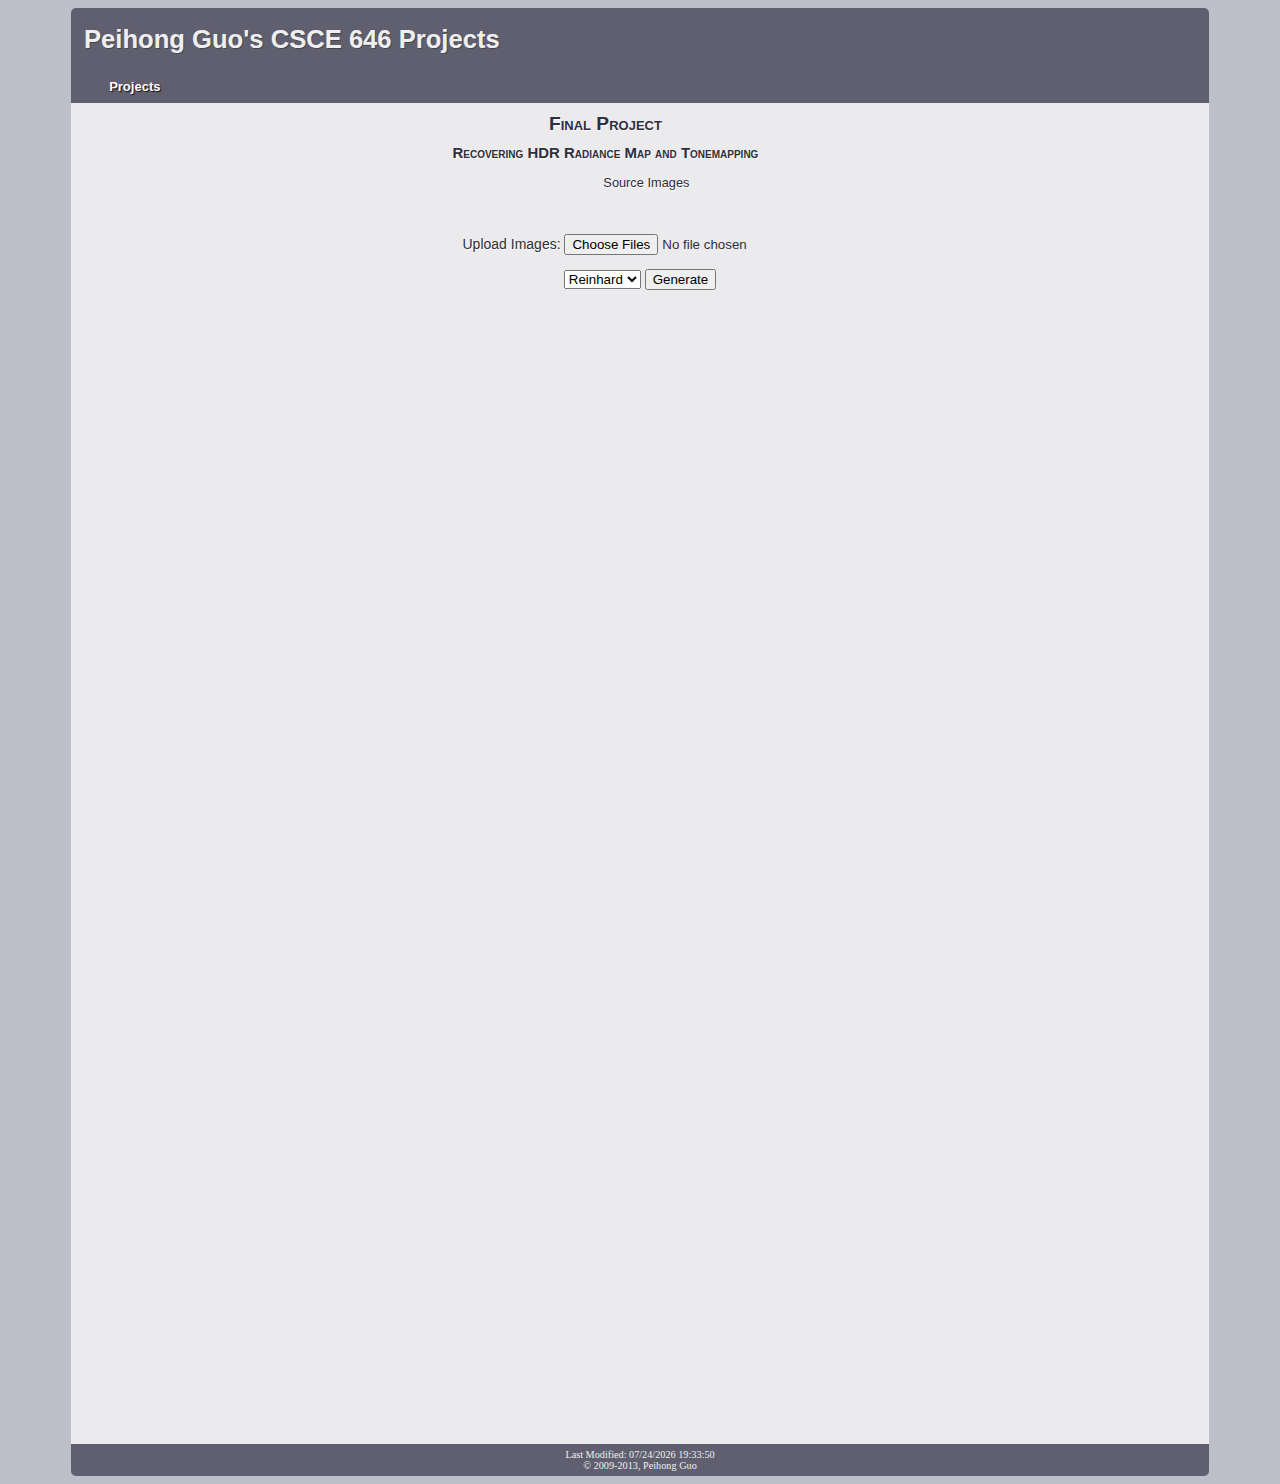
==== finalproject/index.html @ 50c7c921 "1. added bilateral hdr tonemapping 2. added exif support" ====
<head>
    <title>Viza654/CSCE646 - Digital Image</title>
    <meta http-equiv='Content-Type' content='text/html; charset=utf-8'>
    <link rel='stylesheet' type='text/css' href='../style.css' media="screen, print, projection">
    <script type="text/javascript" src="jquery-1.10.2.js"></script>

    <!-- NumericJS -->
    <script type="text/javascript" src="numericjs/numeric.js"></script>
    <script type="text/javascript" src="numericjs/iterative.js"></script>
    <!-- ExifJS -->
    <script type="text/javascript" src="exifjs/binaryajax.js"></script>
    <script type="text/javascript" src="exifjs/exif.js"></script>

    <script type="text/javascript" src="point.js"></script>
    <script type="text/javascript" src="vector.js"></script>
    <script type="text/javascript" src="matrix.js"></script>
    <script type="text/javascript" src="filter.js"></script>
    <script type="text/javascript" src="image.js"></script>
    <script type="text/javascript" src="imageutils.js"></script>
    <script type="text/javascript" src="transformation.js"></script>
    <script type="text/javascript" src="utils.js"></script>
    <script type="text/javascript" src="tonemapping.js"></script>
    <script type="text/javascript" src="main.js"></script>
    <style>
        p.operations{
            font-size: 11
        }
        table.operations{
            font-size: 11
        }
        td{
            align: center
        }
        .sourceimg {
            border: 1px solid yellow;
        }
    </style>
</head>
<body text="#000000" bgcolor="#ffffff">
<header>
    <h1>Peihong Guo's CSCE 646 Projects</h1>
    <div id="navbar" class="stretchx">
        <table id="navtable" class="left">
            <tr><td><a class="navlink" href="../index.html" id="nav_bio">Projects</a></td></tr>
        </table>
    </div>
</header>
<article>
    <div id="maincontent">
        <div class="content">

            <div align=center>
                <h2>Final Project</h2>
                <h3>Recovering HDR Radiance Map and Tonemapping</h3>
            </div>

            <div id="sourceimages" border=0 padding="0" width=90% align=center>
            <p>Source Images</p>
            </div>

            <table border=0 cellspacing=5 cellpadding=5 width=90% align=center>

                <tr>
                    <td align=center>
                        <div class="submissiondes">
                            <p>Upload Images:
                                <input type="file" id="files" name="files[]" multiple/>
                                <output id="list"></output>
                            </p>
                            <p>
                                <select id="tmselect">
                                    <option value="reinhard">Reinhard</option>
                                    <option value="bilateral">Bilateral</option>
                                </select>
                                <button id="genButton">Generate</button>
                            </p>
                        </div>
                        <div>
                            <canvas id="mycanvas" border=0 width=640px height=480px></canvas>
                        </div>
                        <div>
                            <canvas id="rescanvas" border=0 width=640px height=480px></canvas>
                        </div>
                    </td>
                </tr>
                <tr>
                    <td align="center">
                        <div id="pascii">
                        </div>
                        <canvas id="bitmap"></canvas>
                    </td>
                </tr>

            </table>

        </div>
    </div>
    </div>
    </div>
</article>
<footer>
    <div class="info">
        Last Modified: <script type="text/javascript">document.write(document.lastModified)</script><br>
        &copy 2009-2013, Peihong Guo
    </div>
</footer>
</body>
</html>
---- style.css ----
body {
  height: auto;
  background:#BFBFCA;
  font-size:0.8em;
  overflow: auto;
}

header{
	position: relative;
	background-color: #5F5F6F;
	margin: auto;
	min-width: 1000px;
    max-width: 90%;
    width: auto;
	height: auto;
	border: 0;
    border-radius: 5px 5px 0px 0px;
	-webkit-border-radius: 5px 5px 0px 0px;
	-moz-border-radius: 5px 5px 0px 0px;	
	z-index: 1;
	overflow: auto;
}

footer{
	position: relative;
	background-color: #5F5F6F;
	color: #EFEFEF;
	margin: auto;
	min-width: 1000px;
    max-width: 90%;
    width: auto;
	height: auto;
	border: 0;
    border-radius: 0px 0px 5px 5px;
	-webkit-border-radius: 0px 0px 5px 5px;
	-moz-border-radius: 0px 0px 5px 5px;
	z-index: 1;
	overflow: auto;
	text-align: center;
}

article{
    position: relative;
    margin: auto;
    min-width: 1000px;
    max-width: 90%;
    width: auto;
    height: auto;
	border: 0;
	z-index: 1;
	overflow: auto;
}

.info{
	font-size: 80%;
	padding: 5px;
}

#maincontent {
  display: block;
  position: relative;
  background-position: left top;
  background-size: 100%;
  background-repeat: repeat-y;
  background-color: rgba(250, 250, 250, 0.75);
  float: left;
  width: 100%;
  height: auto;
  border:solid 0px;
  margin:0 0 0 0;
  padding:0 0 0 0;
  overflow:auto;
}

#navbar{
  display:block;
  background-position: left top;
  background-size: 100%;
  position:relative;
  float:left;
  left: 2.5%;
  width: 95%;
  height: 32px;
  border:solid 0px;
  margin:0 0 0 0;
  padding:0 0 0 0;
  overflow:hidden;
}


.dummy{
}

.stretch{
    width:100%;
    height:100%;
}

.stretchy{
    height:auto;
}

.stretchx{
    width:auto;
}

.stretchminy{
    display:block;
    width:100%;
    min-height:0%;
    height:auto;
    z-index:0;
    position:relative;
}


#photo {
  background:antiquewhite;
  width:150px;
  height:200px;
  float:left;
  position:relative;
  top: 5%;
  left:72%;
  border-style:groove;
  border-width:3px;
  border-color:antiquewhite;
  -moz-box-shadow: 5px 5px 10px #000000;
  -webkit-box-shadow: 5px 5px 10px #000000;
  box-shadow: 5px 5px 10px #000000;
}

#photoimg {
  width:150px;
  height:200px;
}

#info {
  position:relative;
  left: -5%;
  height:190px;
  padding-top:10px;
}

#contact {
  left:2.5%;
  font-size:95%;
  font-family:"Lucida Grande", Lucida, Verdana, sans-serif;
  line-height:1.5em;
}

#navigator {
  margin-top:1em;
  position:relative;
  width:100%;
  height:5%;
  /*background:orange;*/
  text-align:center;
  border-top-width:1px;
  border-bottom-width:1px;
  border-color:white;
  text-align:center;
  margin-left:0em;
  margin-right:0em;
  padding-left:0em;
  padding-right:0em;
}

.navlink {
  font-family:"Lucida Grande", Lucida, Verdana, sans-serif;
  text-shadow: 1px 1px 1px #111111;
  text-align:center;
  position:relative;
  font-size:13px;
  display:block;
  height:2em;
  line-height:2em;
  /*background:beige;*/
  font-weight:bold;
  color:white;
  padding-left:0.5em;
  padding-right:0.5em;
  margin-left:0em;
  margin-right:0em;
  text-decoration:none;
}

.navlink_selected {
  background-repeat: no-repeat;
  background-size: 100%;
  background-color: #AF9090;
  font-family:"Lucida Grande", Lucida, Verdana, sans-serif;
  text-shadow: 1px 1px 1px #222222;
  text-align:center;
  position:relative;
  font-size:13px;
  display:block;
  height:2em;
  line-height:2em;
  /*background:beige;*/
  font-weight:bold;
  color:white;
  padding-left:0.5em;
  padding-right:0.5em;
  margin-left:0em;
  margin-right:0em;
  text-decoration:none;
  -moz-box-shadow: 0px 0px 15px #222222;
  -webkit-box-shadow: 0px 0px 15px #222222;
  box-shadow: 0px 0px 15px #222222;
}

.navlink:hover, .navlink_selected:hover {
  background-repeat: no-repeat;
  background-size: 100%;
  background-color: #BCBFCF;
  color:#3F3F3F;
  text-shadow: 1px 1px 1px #EFEFEF;
  border-top-color:red;
  padding-left:0.5em;
  padding-right:0.5em;
  margin-left:0em;
  margin-right:0em;
}


h1 {
  font-family:"Lucida Grande", Lucida, Verdana, sans-serif;
  margin-left:0.5em;
  margin-right:0.5em;
  color:#efefef;
  text-shadow: 1px 1px 0px rgba(64, 64, 64, 0.75);
}

h2 {
  font-family:"Lucida Grande", Lucida, Verdana, sans-serif;
  margin:0.5em;
  padding:0em;
  color:#2f2f3f;
  font-variant:small-caps;
  position:relative;
  left:-4%;
  text-shadow: 1px 1px 0px rgba(255, 255, 255, 0.75);
}

h3 {
  font-family:"Lucida Grande", Lucida, Verdana, sans-serif;
  margin:0.5em;
  padding:0em;
  color:#2f2f3f;
  font-variant:small-caps;
  position:relative;
  left:-4%;
  text-shadow: 1px 1px 0px rgba(255, 255, 255, 0.75);
}

table.center {
  width:70%; 
  margin-left:15%; 
  margin-right:15%;}

div {
    background-size: 100%;
}

p {
  font-size:100%;
  font-family:"Lucida Grande", Lucida, Verdana, sans-serif;
  line-height:1.4em;
  color:#2f2f3f;
  text-shadow: 1px 1px 0px rgba(255, 255, 255, 0.75);
}

ul {
  font-family:"Lucida Grande", Lucida, Verdana, sans-serif;
  color:#2f2f3f;
  text-shadow: 1px 1px 0px rgba(255, 255, 255, 0.75);
}

li {
  font-family:"Lucida Grande", Lucida, Verdana, sans-serif;
  color:#2f2f3f;
  text-shadow: 1px 1px 0px rgba(255, 255, 255, 0.75);
}

#email{
  color:#2f4fff;
  text-shadow: 1px 1px 0px rgba(255, 255, 255, 0.75);
}

.mylink:link {
color: #4488FF;
display: inline;
}

.mylink:visited {
color: #707070;
}

.mylink:hover {
color: #4488FF;
text-shadow: #777777;
background-color: rgba(200, 200, 225, 0.75);
box-shadow:inset 0 0 6px rgba(32, 32, 32, 0.5);
background-size: auto;
border-radius: 4px 4px 4px 4px;
}

.mylink:active{
color:#EFAFAF
}

.section {
  padding-left:6em;
  padding-right:6em;
}

.content {
  position: relative;
  left: 5%;
  width: 90%;
  height: auto;
  text-indent:1em;
  text-align:justify;
  z-index:10;
  overflow: auto;
}

#imgbox{
   position: relative;
   left: 50%;
   width: 450px;
   height: 200px;
   margin-left: -225px;
}

.imgimage{
	width: 450px;
	height: 174px;
	border-radius: 20px;
	box-shadow: 0px 0px 32px rgba(250, 250, 250, 0.75);
}

.projectentry{
	position: relative;
	width: 45%;
	display: inline-block;
	padding: 0;
	margin: 0;
	height: 120px;
	z-index: 2;
}

.projectdes{
	text-align: left;
	color: #222222;
	font-size: 14px;
    position: absolute;
	top: 0;
	left: 50%;
    width: 50%;
	padding: 0;
	margin: 0;
    display: block;
    height: 100%;
	z-index: 2;
}

.projectimg{
	position: absolute;
	top: 0;
	left: 5%;
	padding: 0;
	margin: 0;	
	max-width: 40%;
	display: block;
    max-height: 100%;
	border-radius: 8px;
	z-index: 2;
}

.projectimg:hover{
	box-shadow: 0px 0px 32px rgba(64, 160, 250, 0.75);
}

.submissionimg{
	position: relative;
	top: 0;
	padding: 0;
	margin: 0;	
	width: 640px;
	display: block;
	border-radius: 16px;
	z-index: 2;
}

.submissionimg:hover{
	box-shadow: 0px 0px 32px rgba(64, 160, 250, 0.75);
}

.submissiondes{
	text-align: center;
	font-size: 14px;
	padding: 5;
	display: block;
}

#faq_item{
	color:#2F9F6F;
}

#code_item{	
	position: relative;
	width:90%;
	color: black;
	font-family:"Courier New", Courier New, Courier New, sans-serif;
	background-color:white;
}
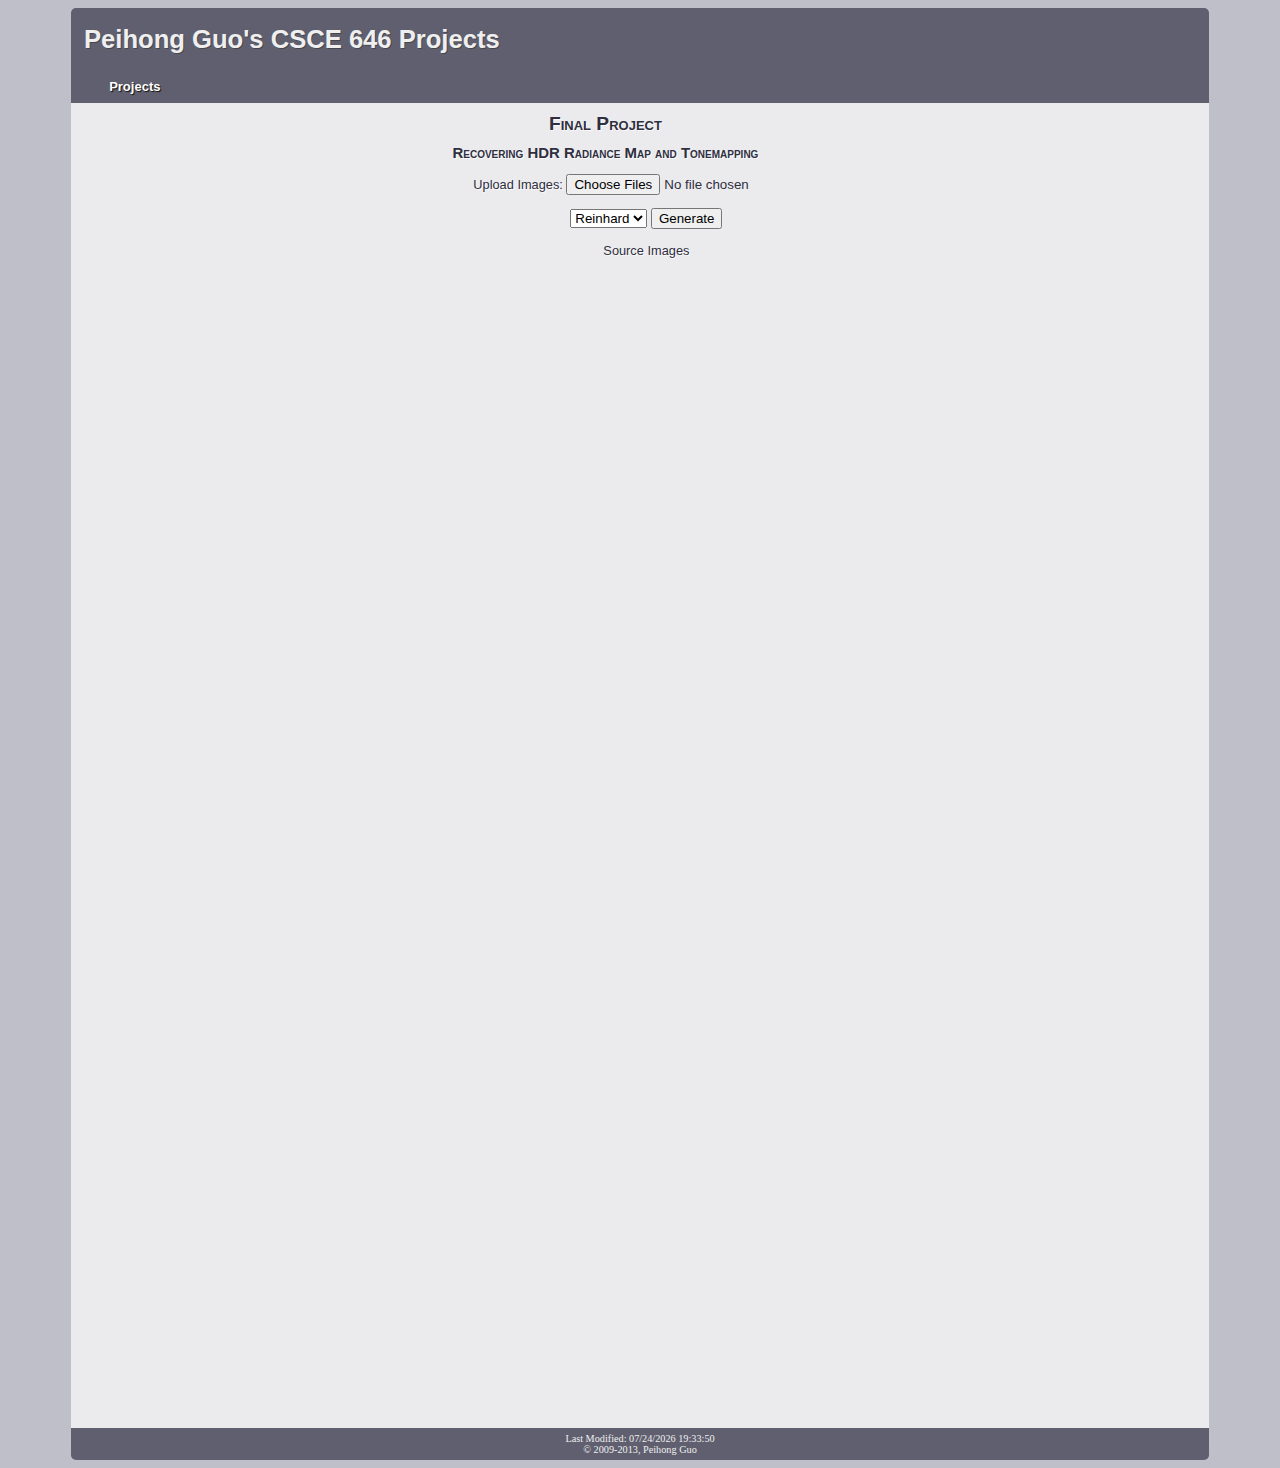
==== commit 9594d5b2: "updated webpage" ====
--- a/finalproject/index.html
+++ b/finalproject/index.html
@@ -34,6 +34,9 @@
         .sourceimg {
             border: 1px solid yellow;
         }
+        #sourceimages {
+            text-indent: 0;
+        }
     </style>
 </head>
 <body text="#000000" bgcolor="#ffffff">
@@ -54,8 +57,22 @@
                 <h3>Recovering HDR Radiance Map and Tonemapping</h3>
             </div>
 
+            <div align="center">
+            <p>Upload Images:
+                <input type="file" id="files" name="files[]" multiple/>
+                <output id="list"></output>
+            </p>
+            <p>
+                <select id="tmselect">
+                    <option value="reinhard">Reinhard</option>
+                    <option value="bilateral">Bilateral</option>
+                </select>
+                <button id="genButton">Generate</button>
+            </p>
+            </div>
+
+            <p align="center">Source Images</p>
             <div id="sourceimages" border=0 padding="0" width=90% align=center>
-            <p>Source Images</p>
             </div>
 
             <table border=0 cellspacing=5 cellpadding=5 width=90% align=center>
@@ -63,17 +80,6 @@
                 <tr>
                     <td align=center>
                         <div class="submissiondes">
-                            <p>Upload Images:
-                                <input type="file" id="files" name="files[]" multiple/>
-                                <output id="list"></output>
-                            </p>
-                            <p>
-                                <select id="tmselect">
-                                    <option value="reinhard">Reinhard</option>
-                                    <option value="bilateral">Bilateral</option>
-                                </select>
-                                <button id="genButton">Generate</button>
-                            </p>
                         </div>
                         <div>
                             <canvas id="mycanvas" border=0 width=640px height=480px></canvas>
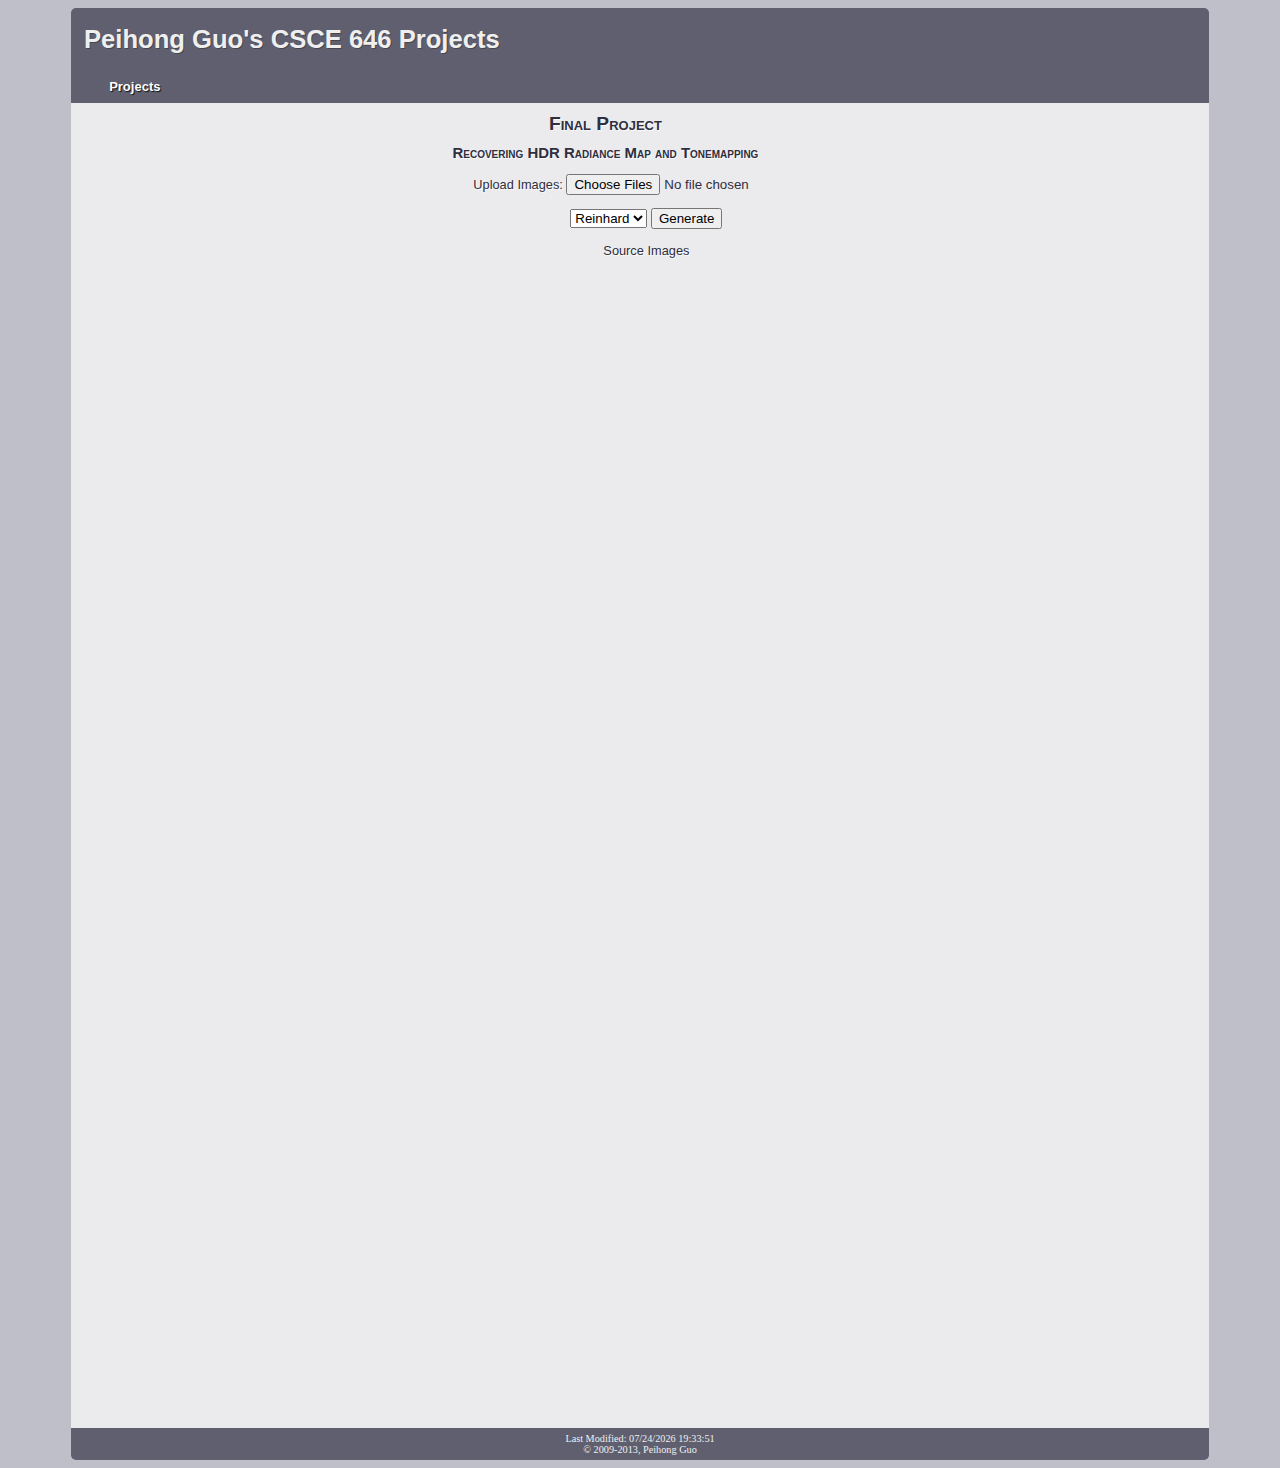
==== commit f00a2aa8: "improved performance with mono image" ====
--- a/finalproject/index.html
+++ b/finalproject/index.html
@@ -66,6 +66,7 @@
                 <select id="tmselect">
                     <option value="reinhard">Reinhard</option>
                     <option value="bilateral">Bilateral</option>
+                    <!--<option value="gradient">Gradient</option>-->
                 </select>
                 <button id="genButton">Generate</button>
             </p>
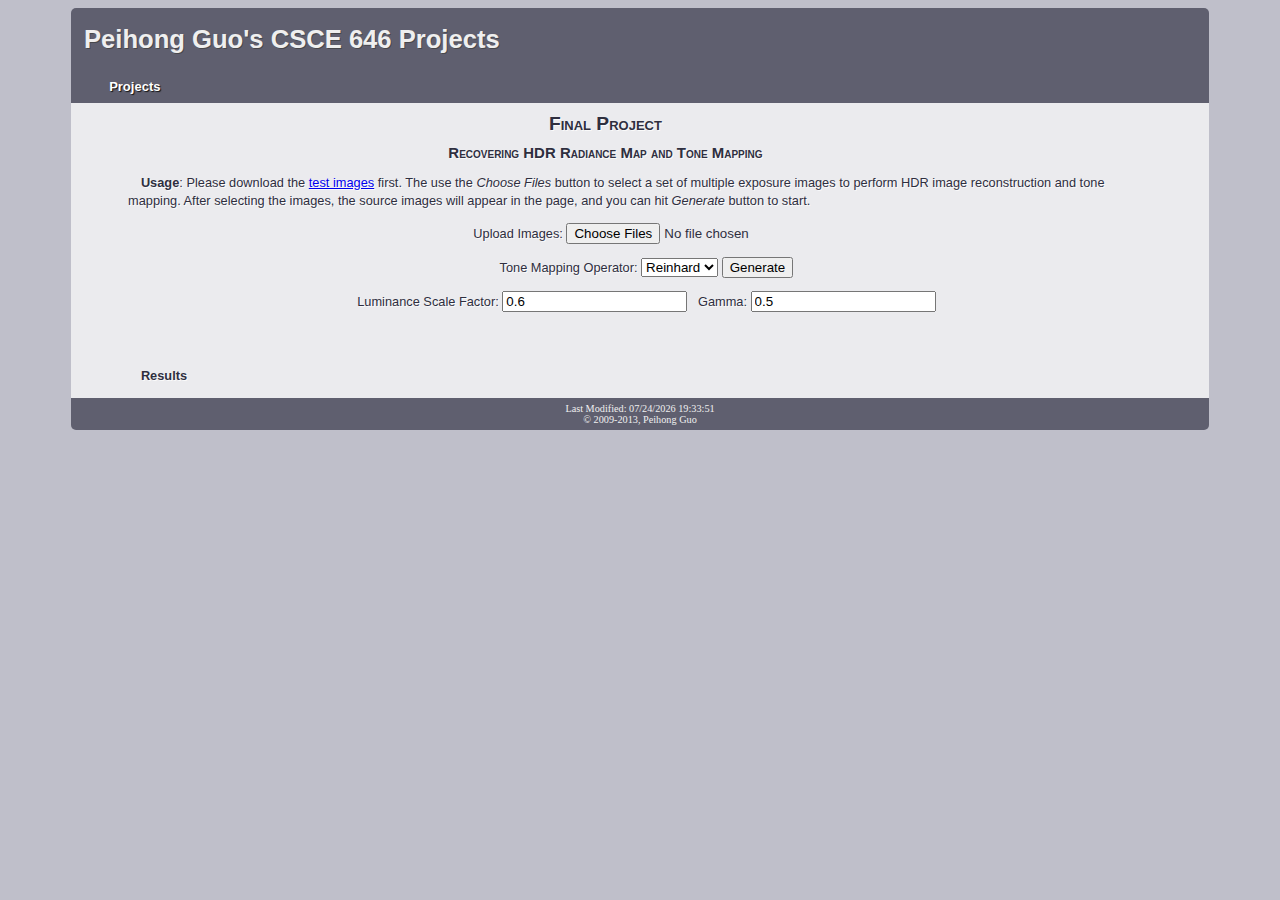
==== commit bae4f7ff: "updated webpage" ====
--- a/finalproject/index.html
+++ b/finalproject/index.html
@@ -54,15 +54,22 @@
 
             <div align=center>
                 <h2>Final Project</h2>
-                <h3>Recovering HDR Radiance Map and Tonemapping</h3>
+                <h3>Recovering HDR Radiance Map and Tone Mapping</h3>
             </div>
 
             <div align="center">
+                <p align="left">
+                   <b>Usage</b>: Please download the <a href="testImages.zip">test images</a> first. The use the <em>Choose Files</em>
+                    button to select a set of multiple exposure images to perform HDR image reconstruction and tone mapping.
+                    After selecting the images, the source images will appear in the page, and you can hit <em>Generate</em>
+                    button to start.
+                </p>
             <p>Upload Images:
                 <input type="file" id="files" name="files[]" multiple/>
                 <output id="list"></output>
             </p>
             <p>
+                Tone Mapping Operator:
                 <select id="tmselect">
                     <option value="reinhard">Reinhard</option>
                     <option value="bilateral">Bilateral</option>
@@ -70,10 +77,16 @@
                 </select>
                 <button id="genButton">Generate</button>
             </p>
-            </div>
-
-            <p align="center">Source Images</p>
-            <div id="sourceimages" border=0 padding="0" width=90% align=center>
+                <p id="control_reinhard">
+                    Luminance Scale Factor: <input id="avalue" type="text" value="0.6">
+                    &nbsp
+                    Gamma: <input id="gammavalue" type="text" value="0.5">
+                </p>
+                <p id="control_bilateral">
+                    Dynamic Range:<input id="drvalue" type="text" value="4.0">
+                    &nbsp
+                    Gamma: <input id="gammavalue2" type="text" value="0.5">
+                </p>
             </div>
 
             <table border=0 cellspacing=5 cellpadding=5 width=90% align=center>
@@ -82,23 +95,24 @@
                     <td align=center>
                         <div class="submissiondes">
                         </div>
-                        <div>
+                        <div id="div_res">
+                            <p>Tone Mapped Image:</p>
+                            <canvas id="rescanvas" border=0 width=640px height=480px></canvas>
+                        </div>
+                        <div id="div_hdrmap">
+                            <p>HDR Radiance Map (log scale):</p>
                             <canvas id="mycanvas" border=0 width=640px height=480px></canvas>
-                        </div>
-                        <div>
-                            <canvas id="rescanvas" border=0 width=640px height=480px></canvas>
                         </div>
                     </td>
                 </tr>
-                <tr>
-                    <td align="center">
-                        <div id="pascii">
-                        </div>
-                        <canvas id="bitmap"></canvas>
-                    </td>
-                </tr>
+            </table>
+            <div id="div_source">
+                <p align="center">Source Images</p>
+                <div id="sourceimages" border=0 padding="0" width=90% align=center>
+                </div>
+            </div>
 
-            </table>
+            <p><b>Results</b></p>
 
         </div>
     </div>
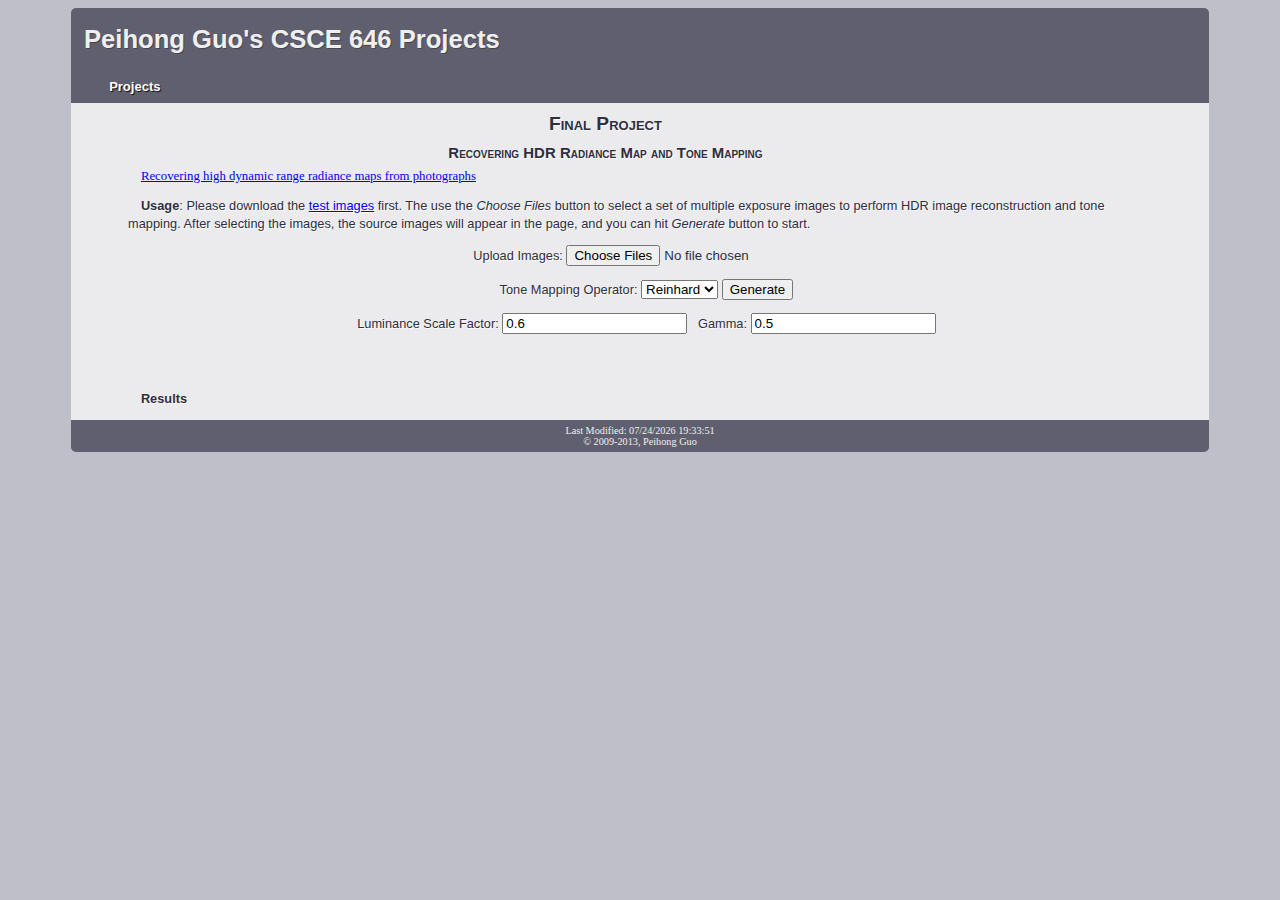
==== commit 006a39bd: "added a reference" ====
--- a/finalproject/index.html
+++ b/finalproject/index.html
@@ -57,6 +57,9 @@
                 <h3>Recovering HDR Radiance Map and Tone Mapping</h3>
             </div>
 
+            <div>
+                <a href="http://dl.acm.org/citation.cfm?id=258884">Recovering high dynamic range radiance maps from photographs</a>
+            </div>
             <div align="center">
                 <p align="left">
                    <b>Usage</b>: Please download the <a href="testImages.zip">test images</a> first. The use the <em>Choose Files</em>
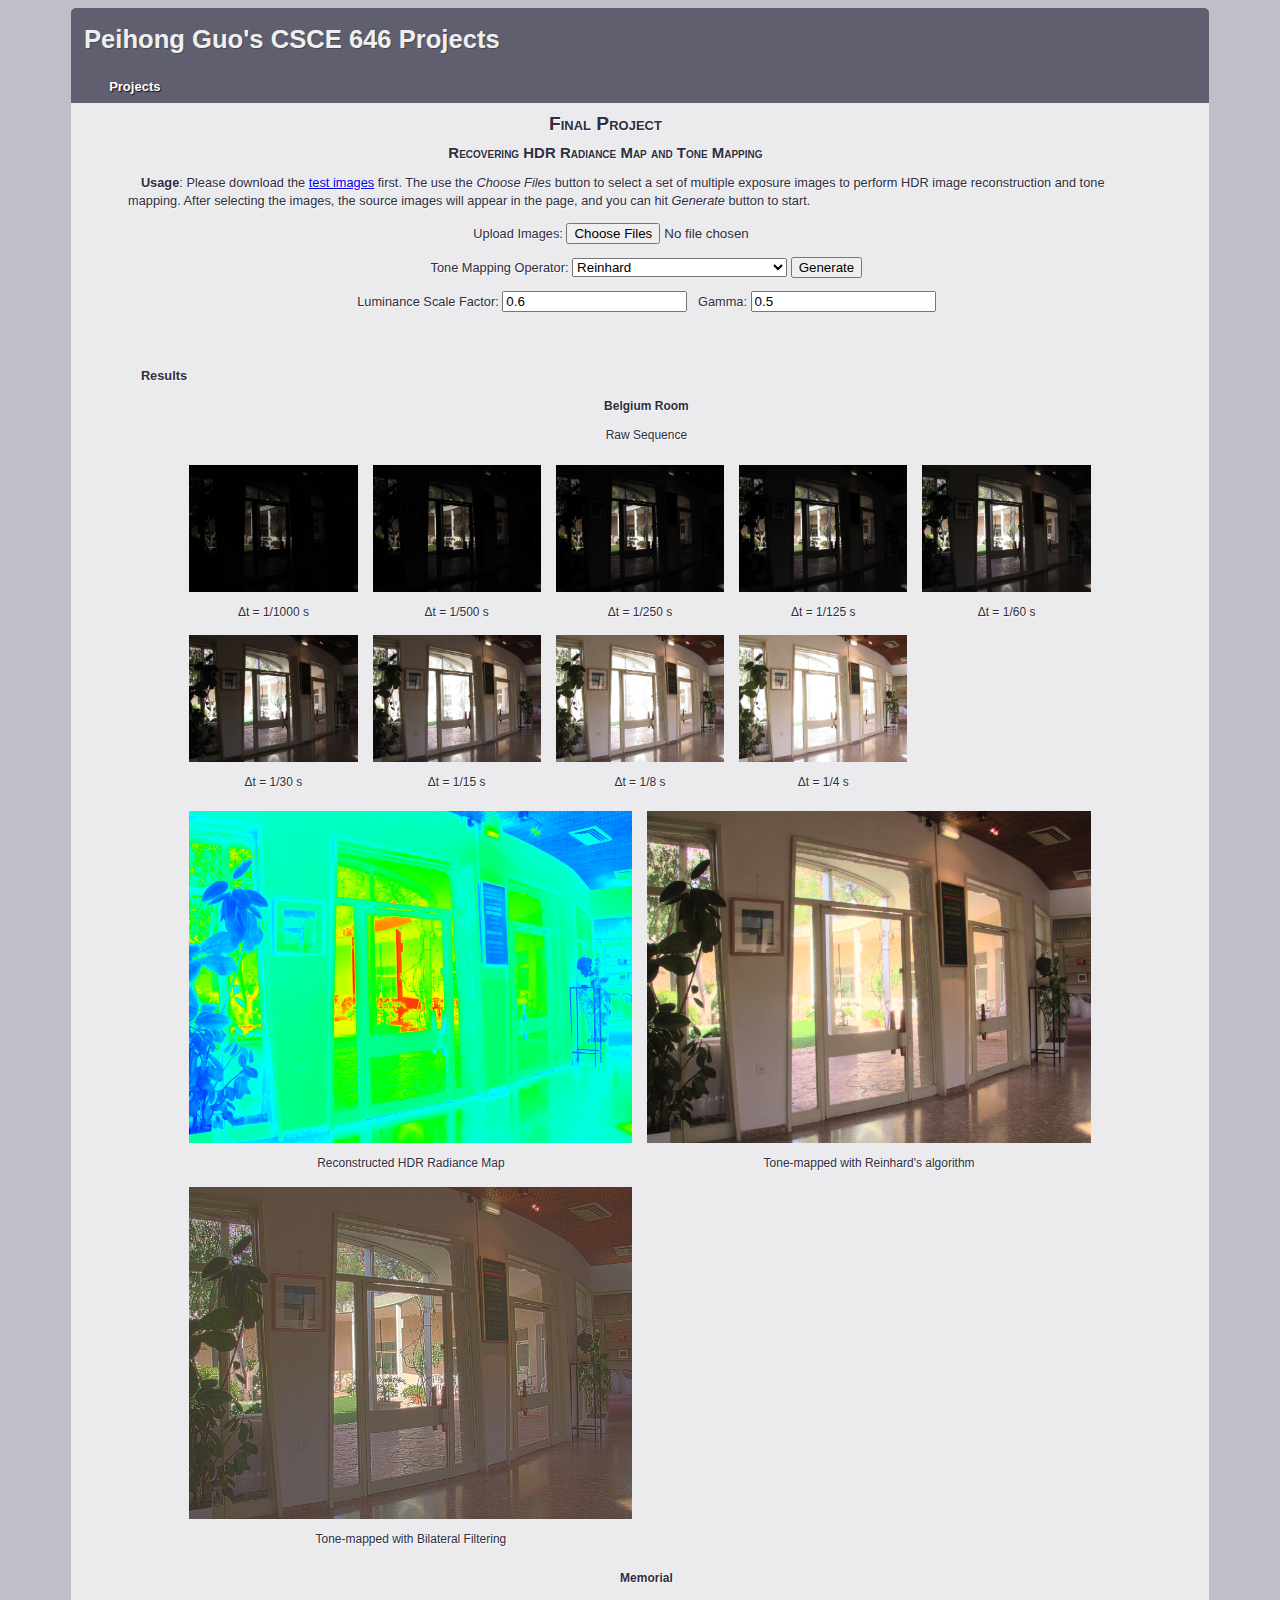
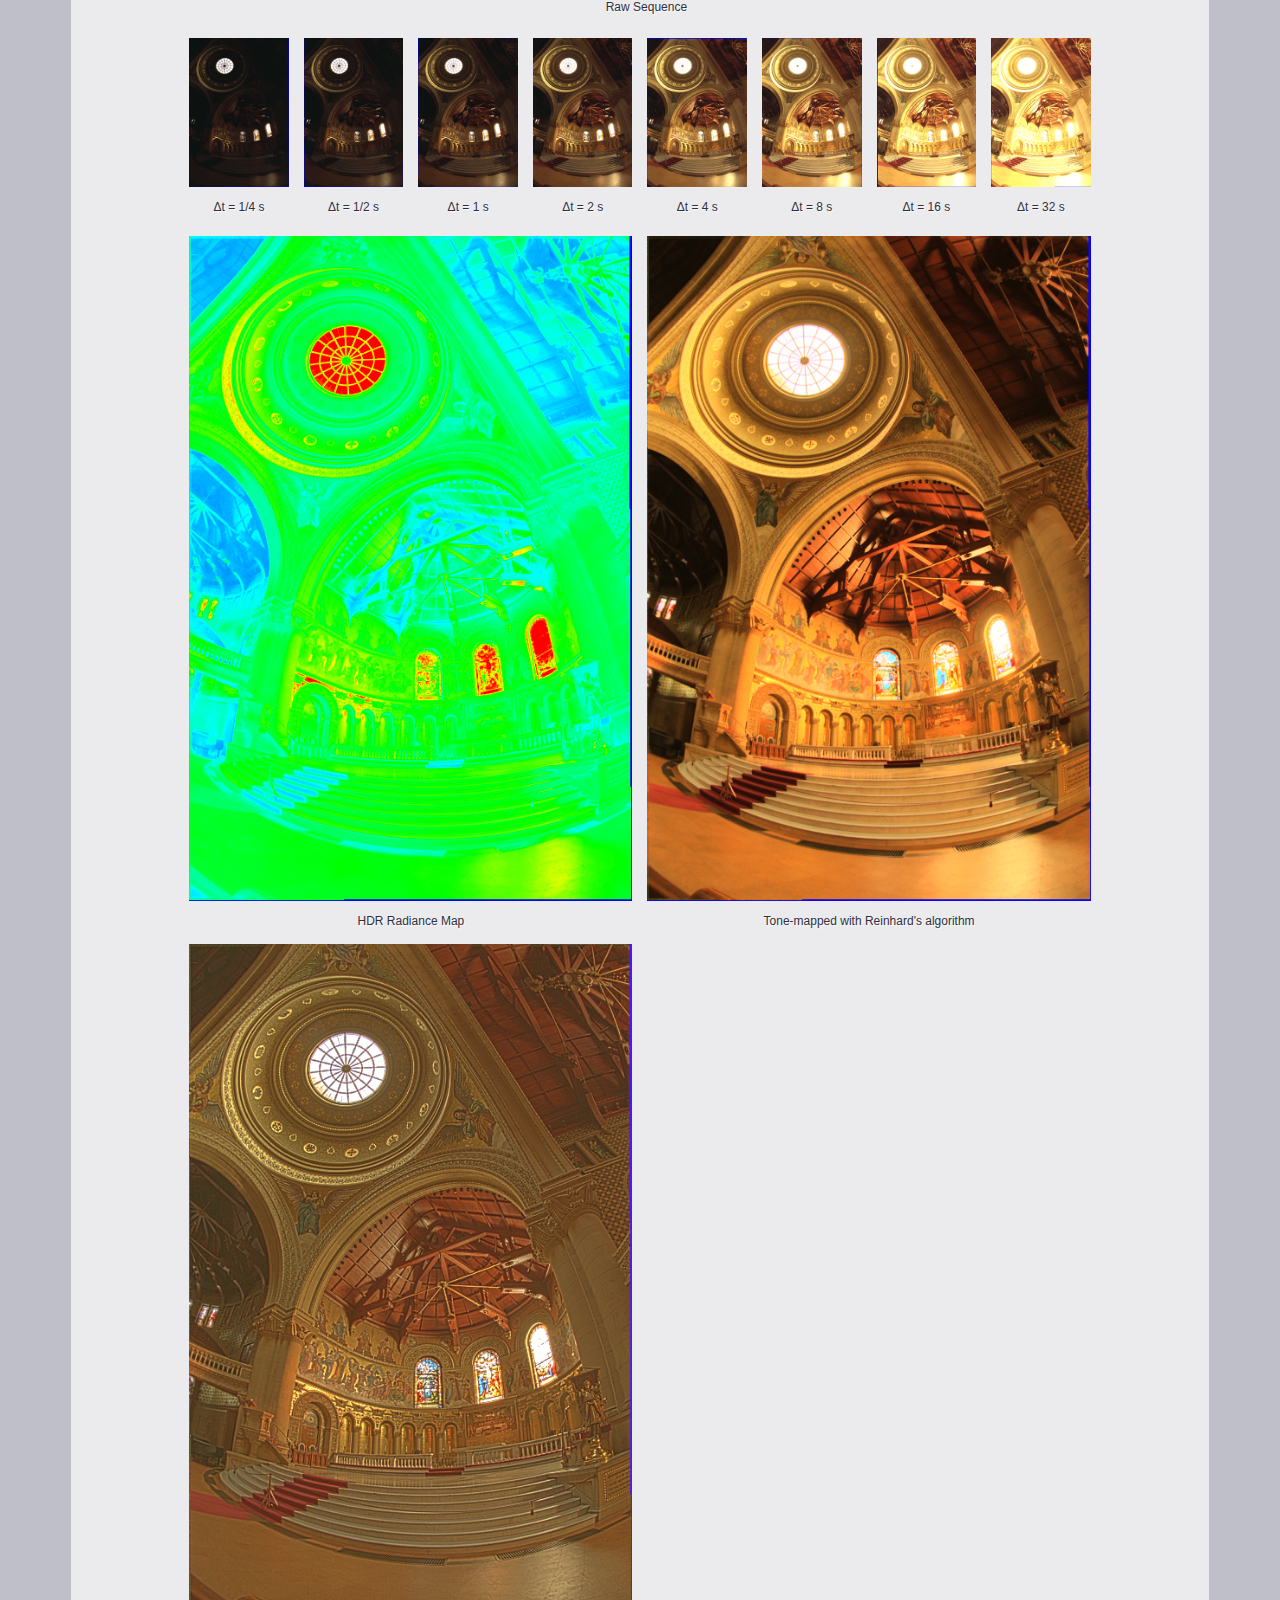
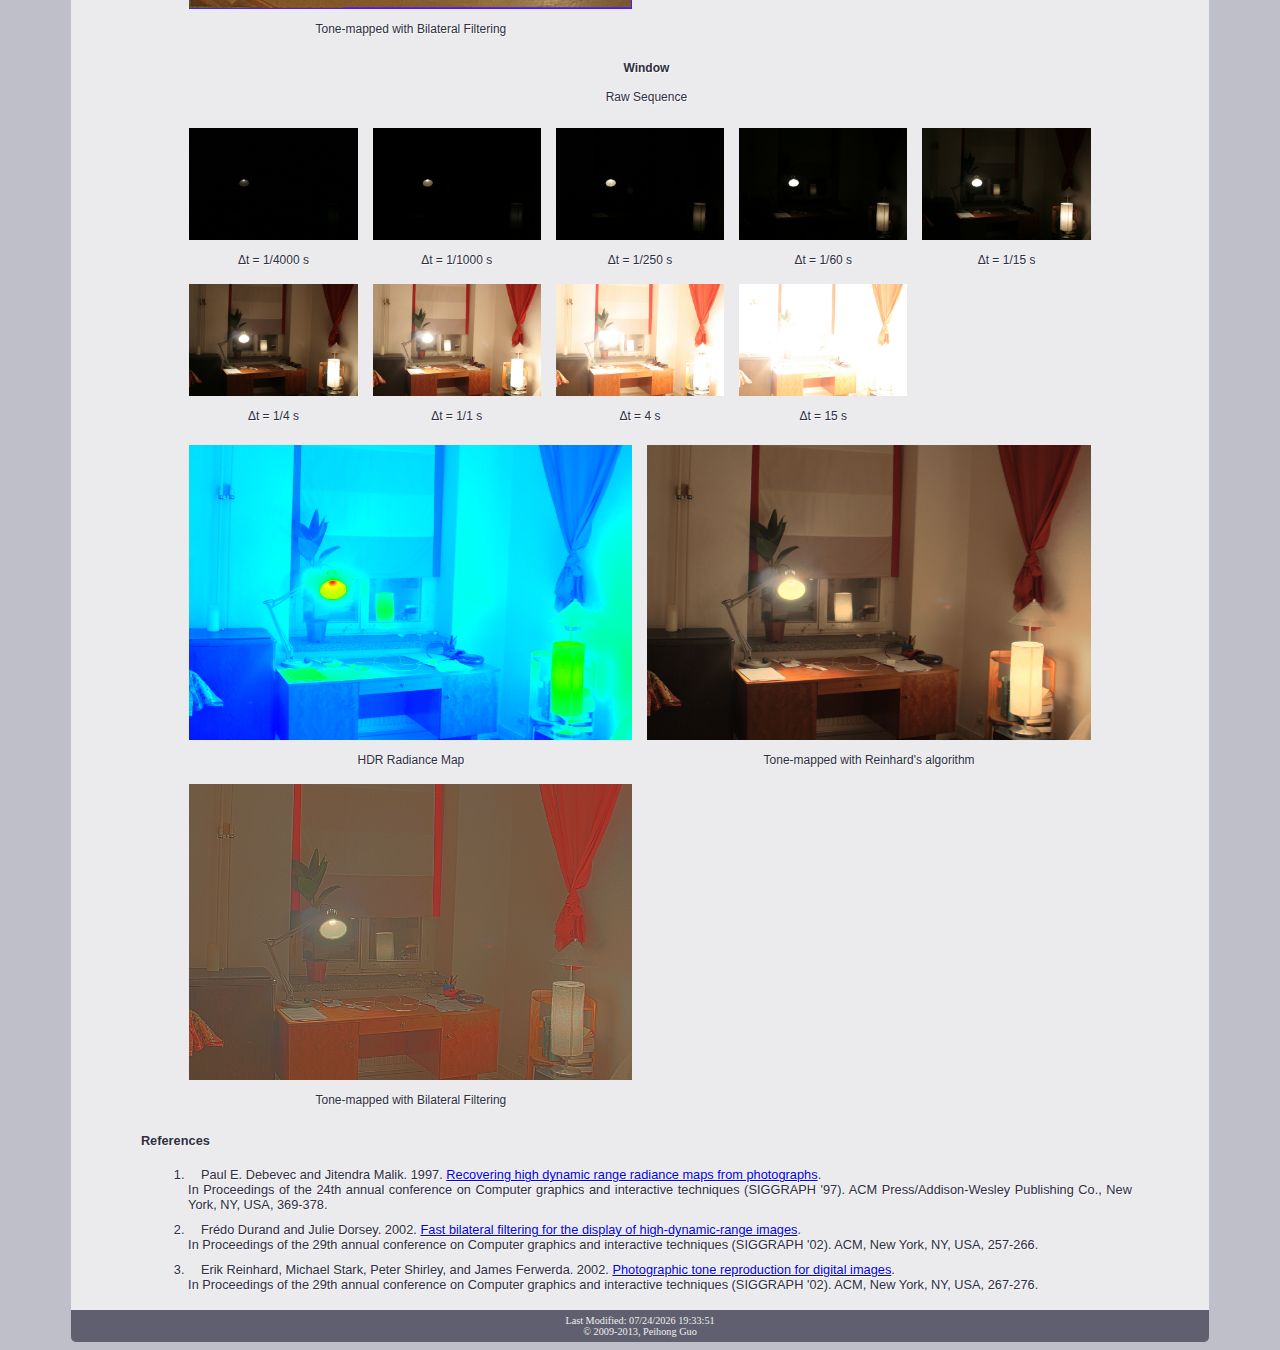
==== commit deb8fca0: "added results and references. tonemapping through adaptive histogram equalization in progress" ====
--- a/finalproject/index.html
+++ b/finalproject/index.html
@@ -3,6 +3,23 @@
     <meta http-equiv='Content-Type' content='text/html; charset=utf-8'>
     <link rel='stylesheet' type='text/css' href='../style.css' media="screen, print, projection">
     <script type="text/javascript" src="jquery-1.10.2.js"></script>
+
+    <!-- FancyBox -->
+    <!-- Add mousewheel plugin (this is optional) -->
+    <script type="text/javascript" src="./fancybox/lib/jquery.mousewheel-3.0.6.pack.js"></script>
+
+    <!-- Add fancyBox -->
+    <link rel="stylesheet" href="./fancybox/source/jquery.fancybox.css" type="text/css" media="screen" />
+    <script type="text/javascript" src="./fancybox/source/jquery.fancybox.pack.js"></script>
+
+    <!-- Optionally add helpers - button, thumbnail and/or media -->
+    <link rel="stylesheet" href="./fancybox/source/helpers/jquery.fancybox-buttons.css" type="text/css" media="screen" />
+    <script type="text/javascript" src="./fancybox/source/helpers/jquery.fancybox-buttons.js"></script>
+    <script type="text/javascript" src="./fancybox/source/helpers/jquery.fancybox-media.js"></script>
+
+    <link rel="stylesheet" href="./fancybox/source/helpers/jquery.fancybox-thumbs.css" type="text/css" media="screen" />
+    <script type="text/javascript" src="./fancybox/source/helpers/jquery.fancybox-thumbs.js"></script>
+
 
     <!-- NumericJS -->
     <script type="text/javascript" src="numericjs/numeric.js"></script>
@@ -37,6 +54,32 @@
         #sourceimages {
             text-indent: 0;
         }
+
+        .rawsequence, .resimg {
+            height: auto;
+            width: 100%;
+        }
+
+        .references {
+            position: relative;
+            padding-left: 20px;
+            padding-right: 20px;
+        }
+
+        .references li {
+            padding-top: 5px;
+            padding-bottom: 5px;
+        }
+
+        .results {
+
+        }
+
+        .results p {
+            text-align: center;
+            font-size: 12px;
+
+        }
     </style>
 </head>
 <body text="#000000" bgcolor="#ffffff">
@@ -49,78 +92,341 @@
     </div>
 </header>
 <article>
-    <div id="maincontent">
-        <div class="content">
-
-            <div align=center>
-                <h2>Final Project</h2>
-                <h3>Recovering HDR Radiance Map and Tone Mapping</h3>
+<div id="maincontent">
+<div class="content">
+
+<div align=center>
+    <h2>Final Project</h2>
+    <h3>Recovering HDR Radiance Map and Tone Mapping</h3>
+</div>
+
+<div align="center">
+    <p align="left">
+        <b>Usage</b>: Please download the <a href="testImages.zip">test images</a> first. The use the <em>Choose Files</em>
+        button to select a set of multiple exposure images to perform HDR image reconstruction and tone mapping.
+        After selecting the images, the source images will appear in the page, and you can hit <em>Generate</em>
+        button to start.
+    </p>
+    <p>Upload Images:
+        <input type="file" id="files" name="files[]" multiple/>
+        <output id="list"></output>
+    </p>
+    <p>
+        Tone Mapping Operator:
+        <select id="tmselect">
+            <option value="reinhard">Reinhard</option>
+            <option value="bilateral">Bilateral</option>
+            <option value="ahe">Adaptive Histogram Equalization</option>
+            <!--<option value="gradient">Gradient</option>-->
+        </select>
+        <button id="genButton">Generate</button>
+    </p>
+    <p id="control_reinhard">
+        Luminance Scale Factor: <input id="avalue" type="text" value="0.6">
+        &nbsp
+        Gamma: <input id="gammavalue" type="text" value="0.5">
+    </p>
+    <p id="control_bilateral">
+        Dynamic Range:<input id="drvalue" type="text" value="4.0">
+        &nbsp
+        Gamma: <input id="gammavalue2" type="text" value="0.5">
+    </p>
+    <p>
+        <progress id="prog" max="70" min="0">%</progress>
+    </p>
+</div>
+
+<table border=0 cellspacing=5 cellpadding=5 width=90% align=center>
+
+    <tr>
+        <td align=center>
+            <div class="submissiondes">
             </div>
-
-            <div>
-                <a href="http://dl.acm.org/citation.cfm?id=258884">Recovering high dynamic range radiance maps from photographs</a>
+            <div id="div_res">
+                <p>Tone Mapped Image:</p>
+                <canvas id="rescanvas" border=0 width=640px height=480px></canvas>
             </div>
-            <div align="center">
-                <p align="left">
-                   <b>Usage</b>: Please download the <a href="testImages.zip">test images</a> first. The use the <em>Choose Files</em>
-                    button to select a set of multiple exposure images to perform HDR image reconstruction and tone mapping.
-                    After selecting the images, the source images will appear in the page, and you can hit <em>Generate</em>
-                    button to start.
-                </p>
-            <p>Upload Images:
-                <input type="file" id="files" name="files[]" multiple/>
-                <output id="list"></output>
-            </p>
-            <p>
-                Tone Mapping Operator:
-                <select id="tmselect">
-                    <option value="reinhard">Reinhard</option>
-                    <option value="bilateral">Bilateral</option>
-                    <!--<option value="gradient">Gradient</option>-->
-                </select>
-                <button id="genButton">Generate</button>
-            </p>
-                <p id="control_reinhard">
-                    Luminance Scale Factor: <input id="avalue" type="text" value="0.6">
-                    &nbsp
-                    Gamma: <input id="gammavalue" type="text" value="0.5">
-                </p>
-                <p id="control_bilateral">
-                    Dynamic Range:<input id="drvalue" type="text" value="4.0">
-                    &nbsp
-                    Gamma: <input id="gammavalue2" type="text" value="0.5">
-                </p>
+            <div id="div_hdrmap">
+                <p>HDR Radiance Map (log scale):</p>
+                <canvas id="mycanvas" border=0 width=640px height=480px></canvas>
             </div>
-
-            <table border=0 cellspacing=5 cellpadding=5 width=90% align=center>
-
-                <tr>
-                    <td align=center>
-                        <div class="submissiondes">
-                        </div>
-                        <div id="div_res">
-                            <p>Tone Mapped Image:</p>
-                            <canvas id="rescanvas" border=0 width=640px height=480px></canvas>
-                        </div>
-                        <div id="div_hdrmap">
-                            <p>HDR Radiance Map (log scale):</p>
-                            <canvas id="mycanvas" border=0 width=640px height=480px></canvas>
-                        </div>
-                    </td>
-                </tr>
-            </table>
-            <div id="div_source">
-                <p align="center">Source Images</p>
-                <div id="sourceimages" border=0 padding="0" width=90% align=center>
-                </div>
-            </div>
-
-            <p><b>Results</b></p>
-
-        </div>
+        </td>
+    </tr>
+</table>
+<div id="div_source">
+    <p align="center">Source Images</p>
+    <div id="sourceimages" border=0 padding="0" width=90% align=center>
     </div>
-    </div>
-    </div>
+</div>
+
+<p><b>Results</b></p>
+<div class="results">
+<b><p>Belgium Room</p></b>
+<p>Raw Sequence</p>
+<table border=0 cellspacing=5 cellpadding=5 width=90% align=center>
+    <tr>
+        <td width="20%">
+            <a class="fbox" href="images_belg/belg_1_1000.jpg" title="&Delta;t = 1/1000 s">
+                <img class="rawsequence" src="images_belg/belg_1_1000.jpg">
+            </a>
+            <p>&Delta;t = 1/1000 s</p>
+        </td>
+        <td width="20%">
+            <a class="fbox" href="images_belg/belg_1_500.jpg" title="&Delta;t = 1/500 s">
+                <img class="rawsequence" src="images_belg/belg_1_500.jpg">
+            </a>
+            <p>&Delta;t = 1/500 s</p>
+        </td>
+        <td width="20%">
+            <a class="fbox" href="images_belg/belg_1_250.jpg" title="&Delta;t = 1/250 s">
+                <img class="rawsequence" src="images_belg/belg_1_250.jpg">
+            </a>
+            <p>&Delta;t = 1/250 s</p>
+        </td>
+        <td width="20%">
+            <a class="fbox" href="images_belg/belg_1_125.jpg" title="&Delta;t = 1/125 s">
+
+                <img class="rawsequence" src="images_belg/belg_1_125.jpg">
+            </a>
+            <p>&Delta;t = 1/125 s</p>
+        </td>
+        <td width="20%">
+            <a class="fbox" href="images_belg/belg_1_60.jpg" title="&Delta;t = 1/60 s">
+
+                <img class="rawsequence" src="images_belg/belg_1_60.jpg">
+            </a>
+            <p>&Delta;t = 1/60 s</p>
+        </td>
+    </tr>
+    <tr>
+        <td width="20%">
+            <a class="fbox" href="images_belg/belg_1_30.jpg" title="&Delta;t = 1/30 s">
+
+                <img class="rawsequence" src="images_belg/belg_1_30.jpg"></a>
+            <p>&Delta;t = 1/30 s</p>
+        </td>
+        <td width="20%">
+            <a class="fbox" href="images_belg/belg_1_15.jpg" title="&Delta;t = 1/15 s">
+
+                <img class="rawsequence" src="images_belg/belg_1_15.jpg"></a>
+            <p>&Delta;t = 1/15 s</p>
+        </td>
+        <td width="20%">
+            <a class="fbox" href="images_belg/belg_1_8.jpg" title="&Delta;t = 1/8 s">
+
+                <img class="rawsequence" src="images_belg/belg_1_8.jpg"></a>
+            <p>&Delta;t = 1/8 s</p>
+        </td>
+        <td width="20%">
+            <a class="fbox" href="images_belg/belg_1_4.jpg" title="&Delta;t = 1/4 s">
+
+                <img class="rawsequence" src="images_belg/belg_1_4.jpg">
+            </a>
+            <p>&Delta;t = 1/4 s</p>
+        </td>
+    </tr>
+</table>
+<table border=0 cellspacing=5 cellpadding=5 width=90% align=center>
+    <tr>
+        <td width="50%">
+            <a class="fbox" href="gallery/belgium_r.png" title="HDR Radiance Map">
+                <img class="resimg" src="gallery/belgium_r.png">
+            </a>
+            <p>Reconstructed HDR Radiance Map</p>
+        </td>
+        <td width="50%">
+            <a class="fbox" href="gallery/belgium.png" title="Tone-mapped with Reinhard's algorithm">
+                <img class="resimg" src="gallery/belgium.png">
+            </a>
+            <p>Tone-mapped with Reinhard's algorithm</p>
+        </td>
+    </tr>
+    <tr>
+        <td width="50%">
+            <a class="fbox" href="gallery/belgium_b.png" title="Tone-mapped with Bilateral Filtering">
+                <img class="resimg" src="gallery/belgium_b.png">
+            </a>
+            <p>Tone-mapped with Bilateral Filtering</p>
+        </td>
+    </tr>
+</table>
+<b><p>Memorial</p></b>
+<p>Raw Sequence</p>
+<table border=0 cellspacing=5 cellpadding=5 width=90% align=center>
+    <tr>
+        <td width="12.5%">
+            <a class="fbox" href="images_memorial/memorial_1_4.png" title="&Delta;t = 1/4 s">
+            <img class="rawsequence" src="images_memorial/memorial_1_4.png"></a>
+            <p>&Delta;t = 1/4 s</p>
+        </td>
+        <td width="12.5%">
+            <a class="fbox" href="images_memorial/memorial_1_2.png" title="&Delta;t = 1/2 s">
+            <img class="rawsequence" src="images_memorial/memorial_1_2.png"></a>
+            <p>&Delta;t = 1/2 s</p>
+        </td>
+        <td width="12.5%">
+            <a class="fbox" href="images_memorial/memorial_1_1.png" title="&Delta;t = 1 s">
+            <img class="rawsequence" src="images_memorial/memorial_1_1.png"></a>
+            <p>&Delta;t = 1 s</p>
+        </td>
+        <td width="12.5%">
+            <a class="fbox" href="images_memorial/memorial_2_1.png" title="&Delta;t = 2 s">
+            <img class="rawsequence" src="images_memorial/memorial_2_1.png"></a>
+            <p>&Delta;t = 2 s</p>
+        </td>
+        <td width="12.5%">
+            <a class="fbox" href="images_memorial/memorial_4_1.png" title="&Delta;t = 4 s">
+            <img class="rawsequence" src="images_memorial/memorial_4_1.png"></a>
+            <p>&Delta;t = 4 s</p>
+        </td>
+        <td width="12.5%">
+            <a class="fbox" href="images_memorial/memorial_8_1.png" title="&Delta;t = 8 s">
+            <img class="rawsequence" src="images_memorial/memorial_8_1.png"></a>
+            <p>&Delta;t = 8 s</p>
+        </td>
+        <td width="12.5%">
+            <a class="fbox" href="images_memorial/memorial_16_1.png" title="&Delta;t = 16 s">
+            <img class="rawsequence" src="images_memorial/memorial_16_1.png"></a>
+            <p>&Delta;t = 16 s</p>
+        </td>
+        <td width="12.5%">
+            <a class="fbox" href="images_memorial/memorial_32_1.png" title="&Delta;t = 32 s">
+            <img class="rawsequence" src="images_memorial/memorial_32_1.png"></a>
+            <p>&Delta;t = 32 s</p>
+        </td>
+    </tr>
+</table>
+<table border=0 cellspacing=5 cellpadding=5 width=90% align=center>
+    <tr>
+        <td width="50%">
+            <a class="fbox" href="gallery/memorial_r.png" title="HDR Radiance Map">
+                <img class="resimg" src="gallery/memorial_r.png">
+            </a>
+            <p>HDR Radiance Map</p>
+        </td>
+        <td width="50%">
+            <a class="fbox" href="gallery/memorial.png" title="Tone-mapped with Reinhard's algorithm">
+                <img class="resimg" src="gallery/memorial.png">
+            </a>
+            <p>Tone-mapped with Reinhard's algorithm</p>
+        </td>
+    </tr>
+    <tr>
+        <td width="50%">
+            <a class="fbox" href="gallery/memorial_b.png" title="Tone-mapped with Bilateral Filtering">
+                <img class="resimg" src="gallery/memorial_b.png">
+            </a>
+            <p>Tone-mapped with Bilateral Filtering</p>
+        </td>
+    </tr>
+</table>
+<b><p>Window</p></b>
+<p>Raw Sequence</p>
+    <table border=0 cellspacing=5 cellpadding=5 width=90% align=center>
+        <tr>
+            <td width="20%">
+                <a class="fbox" href="images/window_exp_1_4000.jpg" title="&Delta;t = 1/4000 s">
+                    <img class="rawsequence" src="images/window_exp_1_4000.jpg">
+                </a>
+                <p>&Delta;t = 1/4000 s</p>
+            </td>
+            <td width="20%">
+                <a class="fbox" href="images/window_exp_1_1000.jpg" title="&Delta;t = 1/1000 s">
+                    <img class="rawsequence" src="images/window_exp_1_1000.jpg">
+                </a>
+                <p>&Delta;t = 1/1000 s</p>
+            </td>
+            <td width="20%">
+                <a class="fbox" href="images/window_exp_1_250.jpg" title="&Delta;t = 1/250 s">
+                    <img class="rawsequence" src="images/window_exp_1_250.jpg">
+                </a>
+                <p>&Delta;t = 1/250 s</p>
+            </td>
+            <td width="20%">
+                <a class="fbox" href="images/window_exp_1_60.jpg" title="&Delta;t = 1/60 s">
+                    <img class="rawsequence" src="images/window_exp_1_60.jpg">
+                </a>
+                <p>&Delta;t = 1/60 s</p>
+            </td>
+            <td width="20%">
+                <a class="fbox" href="images/window_exp_1_15.jpg" title="&Delta;t = 1/15 s">
+                    <img class="rawsequence" src="images/window_exp_1_15.jpg">
+                </a>
+                <p>&Delta;t = 1/15 s</p>
+            </td>
+        </tr>
+        <tr>
+            <td width="20%">
+                <a class="fbox" href="images/window_exp_1_4.jpg" title="&Delta;t = 1/4 s">
+                    <img class="rawsequence" src="images/window_exp_1_4.jpg">
+                </a>
+                <p>&Delta;t = 1/4 s</p>
+            </td>
+            <td width="20%">
+                <a class="fbox" href="images/window_exp_1_1.jpg" title="&Delta;t = 1 s">
+                    <img class="rawsequence" src="images/window_exp_1_1.jpg">
+                </a>
+                <p>&Delta;t = 1/1 s</p>
+            </td>
+            <td width="20%">
+                <a class="fbox" href="images/window_exp_4_1.jpg" title="&Delta;t = 4 s">
+                    <img class="rawsequence" src="images/window_exp_4_1.jpg">
+                </a>
+                <p>&Delta;t = 4 s</p>
+            </td>
+            <td width="20%">
+                <a class="fbox" href="images/window_exp_15_1.jpg" title="&Delta;t = 15 s">
+                    <img class="rawsequence" src="images/window_exp_15_1.jpg">
+                </a>
+                <p>&Delta;t = 15 s</p>
+            </td>
+        </tr>
+    </table>
+
+<table border=0 cellspacing=5 cellpadding=5 width=90% align=center>
+    <tr>
+        <td width="50%">
+            <a class="fbox" href="gallery/window_r.png" title="HDR Radiance Map">
+                <img class="resimg" src="gallery/window_r.png">
+            </a>
+            <p>HDR Radiance Map</p>
+        </td>
+        <td width="50%">
+            <a class="fbox" href="gallery/window.png" title="Tone-mapped with Reinhard's algorithm">
+                <img class="resimg" src="gallery/window.png">
+            </a>
+            <p>Tone-mapped with Reinhard's algorithm</p>
+        </td>
+    </tr>
+    <tr>
+        <td width="50%">
+            <a class="fbox" href="gallery/window_b.png" title="Tone-mapped with Bilateral Filtering">
+                <img class="resimg" src="gallery/window_b.png">
+            </a>
+            <p>Tone-mapped with Bilateral Filtering</p>
+        </td>
+    </tr>
+</table>
+</div>
+
+<p><b>References</b></p>
+<div class="references">
+    <ol>
+        <li>Paul E. Debevec and Jitendra Malik. 1997. <a href="http://dl.acm.org/citation.cfm?id=258884">Recovering high dynamic range radiance maps from photographs</a>.<br>
+            In Proceedings of the 24th annual conference on Computer graphics and interactive techniques (SIGGRAPH '97). ACM Press/Addison-Wesley Publishing Co., New York, NY, USA, 369-378.</li>
+        <li>
+            Frédo Durand and Julie Dorsey. 2002. <a href="http://dl.acm.org/citation.cfm?id=566574">Fast bilateral filtering for the display of high-dynamic-range images</a>. <br>
+            In Proceedings of the 29th annual conference on Computer graphics and interactive techniques (SIGGRAPH '02). ACM, New York, NY, USA, 257-266.
+        </li>
+        <li>
+            Erik Reinhard, Michael Stark, Peter Shirley, and James Ferwerda. 2002. <a href="http://dl.acm.org/citation.cfm?id=566575">Photographic tone reproduction for digital images</a>. <br>
+            In Proceedings of the 29th annual conference on Computer graphics and interactive techniques (SIGGRAPH '02). ACM, New York, NY, USA, 267-276.
+        </li>
+    </ol>
+
+</div>
+</div>
+</div>
 </article>
 <footer>
     <div class="info">
